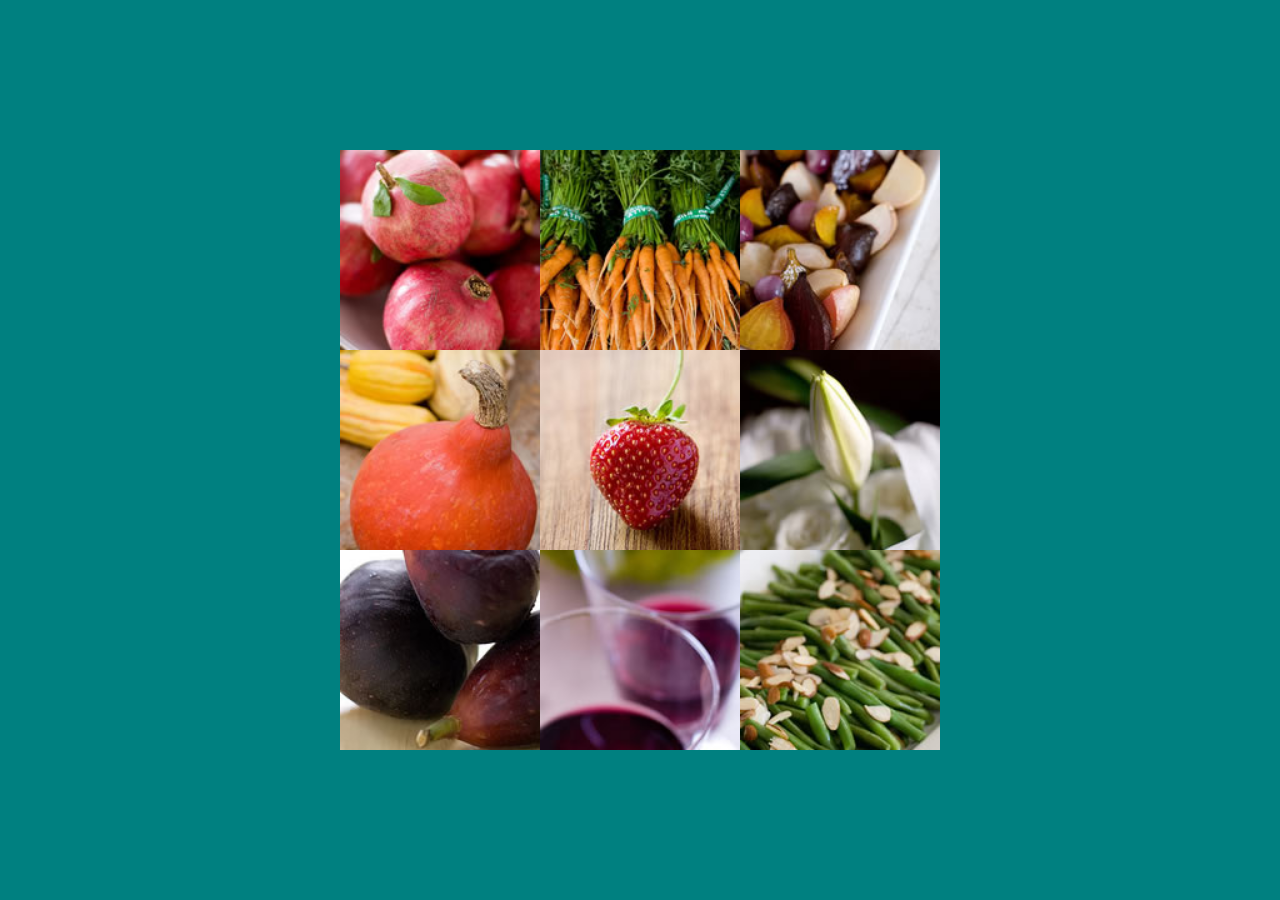
==== legumes/index.html @ d0b85cf4 "header ok" ====
<!DOCTYPE html>
<html lang="fr">
<head>
    <meta charset="UTF-8">
    <meta name="viewport" content="width=device-width, initial-scale=1.0">
    <title>Légumes</title>
    <link rel="stylesheet" href="css/styles.css">
</head>
<body>
    <section>

        <!--permet de créer 9 div avec la nav, la ul, les 3 li à l'intérieur
        et une img au même niveau que la nav en une seule entrée :
            * = multiplication
            > = pour insérer à l'intérieur
            ici on va créer 9 div (div*9) avec à l'intérieur (>) une nav qui contiendra
            une ul (>) et le ul contiendront 3 LI (li*3) avec un A à l'intérieur de chaque LI
            et une img (+) qui sera au même niveau que la nav
            div*9>(nav>ul>li*3>a)+img
        -->
      <div>
        <nav>
            <ul>
                <li><a href="#"></a></li>
                <li><a href="#"></a></li>
                <li><a href="#"></a></li>
            </ul>
        </nav>
        <img src="img/10.jpg" alt="">
      </div>
      <div>
        <nav>
            <ul>
                <li><a href="#"></a></li>
                <li><a href="#"></a></li>
                <li><a href="#"></a></li>
            </ul>
        </nav>
        <img src="img/20.jpg" alt="">
      </div>
      <div>
        <nav>
            <ul>
                <li><a href="#"></a></li>
                <li><a href="#"></a></li>
                <li><a href="#"></a></li>
            </ul>
        </nav>
        <img src="img/30.jpg" alt="">
      </div>
      <div>
        <nav>
            <ul>
                <li><a href="#"></a></li>
                <li><a href="#"></a></li>
                <li><a href="#"></a></li>
            </ul>
        </nav>
        <img src="img/40.jpg" alt="">
      </div>
      <div>
        <nav>
            <ul>
                <li><a href="#"></a></li>
                <li><a href="#"></a></li>
                <li><a href="#"></a></li>
            </ul>
        </nav>
        <img src="img/50.jpg" alt="">
      </div>
      <div>
        <nav>
            <ul>
                <li><a href="#"></a></li>
                <li><a href="#"></a></li>
                <li><a href="#"></a></li>
            </ul>
        </nav>
        <img src="img/60.jpg" alt="">
      </div>
      <div>
        <nav>
            <ul>
                <li><a href="#"></a></li>
                <li><a href="#"></a></li>
                <li><a href="#"></a></li>
            </ul>
        </nav>
        <img src="img/70.jpg" alt="">
      </div>
      <div>
        <nav>
            <ul>
                <li><a href="#"></a></li>
                <li><a href="#"></a></li>
                <li><a href="#"></a></li>
            </ul>
        </nav>
        <img src="img/80.jpg" alt="">
      </div>
      <div>
        <nav>
            <ul>
                <li><a href="#"></a></li>
                <li><a href="#"></a></li>
                <li><a href="#"></a></li>
            </ul>
        </nav>
        <img src="img/90.jpg" alt="">
      </div>
    </section>
    
</body>
</html>
---- legumes/css/styles.css ----
*{
    margin: 0;
    padding: 0;
}
ul{
    list-style: none;/*enlève les puces sur toutes les UL*/
}
a{
    text-decoration: none;/*enlève le soulignement sur tous les A*/
}
body{
    background: teal;/*fond de couleur */
    display: flex;/*permet l'utilisation de justify-content et d'align-items*/
    justify-content: center;/*permet de centrer la section sur la largeur*/
    align-items: center;/*permet de centrer la section sur la hauteur*/
    height: 100vh;/*on est obliger de donner une hauteur au body pour que le navigateur 
    sache sur quel hauteur il doit centrer la section*/
}
section{
    width: 600px;/* largeur de la section*/
    height: 600px;/* hauteur de la section*/
    background: white;/* couleur de la section*/
    display: flex;
    flex-wrap: wrap;
}
section>div{
    width: 200px;/* largeur de la section*/
    height: 200px;/* hauteur de la section*/
}
section img{
    width: 100%;/* largeur de la section*/
}
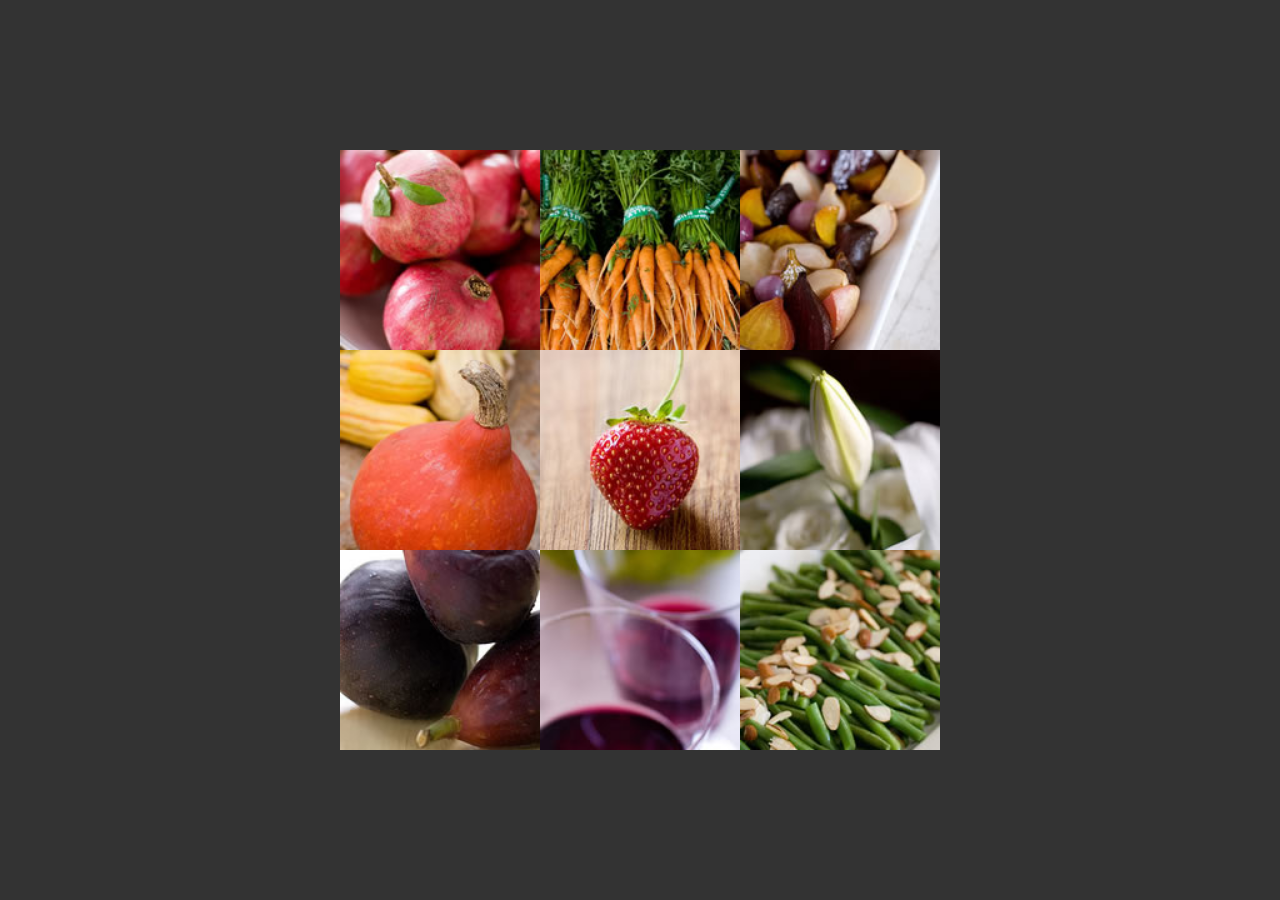
==== commit 85b9d49d: "mise à jour des commentaires de l'exo légume" ====
--- a/legumes/index.html
+++ b/legumes/index.html
@@ -18,92 +18,92 @@
             et une img (+) qui sera au même niveau que la nav
             div*9>(nav>ul>li*3>a)+img
         -->
-      <div>
+      <div class="haut">
         <nav>
             <ul>
-                <li><a href="#"></a></li>
-                <li><a href="#"></a></li>
-                <li><a href="#"></a></li>
+                <li><a href="#">mon choix</a></li>
+                <li><a href="#">mon choix</a></li>
+                <li><a href="#">mon choix</a></li>
             </ul>
         </nav>
         <img src="img/10.jpg" alt="">
       </div>
-      <div>
+      <div class="gauche">
         <nav>
             <ul>
-                <li><a href="#"></a></li>
-                <li><a href="#"></a></li>
-                <li><a href="#"></a></li>
+                <li><a href="#">mon choix</a></li>
+                <li><a href="#">mon choix</a></li>
+                <li><a href="#">mon choix</a></li>
             </ul>
         </nav>
         <img src="img/20.jpg" alt="">
       </div>
-      <div>
+      <div class="bas">
         <nav>
             <ul>
-                <li><a href="#"></a></li>
-                <li><a href="#"></a></li>
-                <li><a href="#"></a></li>
+                <li><a href="#">mon choix</a></li>
+                <li><a href="#">mon choix</a></li>
+                <li><a href="#">mon choix</a></li>
             </ul>
         </nav>
         <img src="img/30.jpg" alt="">
       </div>
-      <div>
+      <div class="droite">
         <nav>
             <ul>
-                <li><a href="#"></a></li>
-                <li><a href="#"></a></li>
-                <li><a href="#"></a></li>
+                <li><a href="#">mon choix</a></li>
+                <li><a href="#">mon choix</a></li>
+                <li><a href="#">mon choix</a></li>
             </ul>
         </nav>
         <img src="img/40.jpg" alt="">
       </div>
-      <div>
+      <div class="haut">
         <nav>
             <ul>
-                <li><a href="#"></a></li>
-                <li><a href="#"></a></li>
-                <li><a href="#"></a></li>
+                <li><a href="#">mon choix</a></li>
+                <li><a href="#">mon choix</a></li>
+                <li><a href="#">mon choix</a></li>
             </ul>
         </nav>
         <img src="img/50.jpg" alt="">
       </div>
-      <div>
+      <div class="gauche">
         <nav>
             <ul>
-                <li><a href="#"></a></li>
-                <li><a href="#"></a></li>
-                <li><a href="#"></a></li>
+                <li><a href="#">mon choix</a></li>
+                <li><a href="#">mon choix</a></li>
+                <li><a href="#">mon choix</a></li>
             </ul>
         </nav>
         <img src="img/60.jpg" alt="">
       </div>
-      <div>
+      <div class="bas">
         <nav>
             <ul>
-                <li><a href="#"></a></li>
-                <li><a href="#"></a></li>
-                <li><a href="#"></a></li>
+                <li><a href="#">mon choix</a></li>
+                <li><a href="#">mon choix</a></li>
+                <li><a href="#">mon choix</a></li>
             </ul>
         </nav>
         <img src="img/70.jpg" alt="">
       </div>
-      <div>
+      <div class="droite">
         <nav>
             <ul>
-                <li><a href="#"></a></li>
-                <li><a href="#"></a></li>
-                <li><a href="#"></a></li>
+                <li><a href="#">mon choix</a></li>
+                <li><a href="#">mon choix</a></li>
+                <li><a href="#">mon choix</a></li>
             </ul>
         </nav>
         <img src="img/80.jpg" alt="">
       </div>
-      <div>
+      <div class="haut">
         <nav>
             <ul>
-                <li><a href="#"></a></li>
-                <li><a href="#"></a></li>
-                <li><a href="#"></a></li>
+                <li><a href="#">mon choix</a></li>
+                <li><a href="#">mon choix</a></li>
+                <li><a href="#">mon choix</a></li>
             </ul>
         </nav>
         <img src="img/90.jpg" alt="">
--- a/legumes/css/styles.css
+++ b/legumes/css/styles.css
@@ -9,7 +9,7 @@
     text-decoration: none;/*enlève le soulignement sur tous les A*/
 }
 body{
-    background: teal;/*fond de couleur */
+    background: #333;/*fond de couleur */
     display: flex;/*permet l'utilisation de justify-content et d'align-items*/
     justify-content: center;/*permet de centrer la section sur la largeur*/
     align-items: center;/*permet de centrer la section sur la hauteur*/
@@ -20,13 +20,51 @@
     width: 600px;/* largeur de la section*/
     height: 600px;/* hauteur de la section*/
     background: white;/* couleur de la section*/
-    display: flex;
-    flex-wrap: wrap;
+    display: flex;/*permet au div d'être les unes à côté des autres*/
+    flex-wrap: wrap;/*permet au div de passer à la ligne*/
 }
 section>div{
-    width: 200px;/* largeur de la section*/
-    height: 200px;/* hauteur de la section*/
+    width: 200px;/* largeur de la div*/
+    height: 200px;/* hauteur de la div*/
+    position: relative;/*permet au image en position absolute de dépendre de ce parent*/
+    overflow: hidden;/*masque les éléments qui dépassent/qui sortent de la div*/
 }
 section img{
-    width: 100%;/* largeur de la section*/
+    position: absolute;/*permet de superposer l'image au dessus de la nav
+    par rapport au parent en relative*/
+    top:0;/*elles seront à 0px du haut de la div parent*/
+    left: 0;/*elles seront à 0px de la gauche de la div parent*/
+    width: 100%;/*l'image va faire 100% de son parent*/
+    transition: 0.5s;/*ajoute un effet lors du déplacement de l'image*/
+}
+section div nav{
+    width: 200px;/* largeur de la nav*/
+    height: 200px;/* hauteur de la nav*/
+    display: flex;/*permet l'utilisation de justify-content et align-items*/
+    justify-content: center;/*va centrer la UL sur la largeur*/
+    align-items: center;/*va centrer la UL sur la hauteur*/
+}
+section div nav ul li{
+    padding:5px 0; /*ajoute une marge interne de 5px en haut et en bas des LI*/
+}
+section div nav ul li a{
+    font-family: Arial, Helvetica, sans-serif;/*change la font*/
+    color:black;/*change la couleur du texte*/
+    text-transform: uppercase;/*va mettre le texte en majuscuke*/
+}
+section div nav ul li a:hover{/*hover = survol*/
+    opacity:0.7;/*va mettre une opacité sur les A au survol*/
+}
+/* les animations*/
+.haut:hover img{/*au survol de la div class="haut" on cible l'enfant img*/
+    transform: translateY(90%);/*l'image va se déplacer sur l'axe X(horizontal)*/
+}
+.bas:hover img{/*au survol de la div class="haut" on cible l'enfant img*/
+    transform: translateY(-90%);/*l'image va se déplacer sur l'axe Y(vertical)*/
+}
+.gauche:hover img{/*au survol de la div class="haut" on cible l'enfant img*/
+    transform: translateX(-90%);/*l'image va se déplacer sur l'axe X(horizontal)*/
+}
+.droite:hover img{/*au survol de la div class="haut" on cible l'enfant img*/
+    transform: translateY(90%);/*l'image va se déplacer sur l'axe Y(vertical)*/
 }